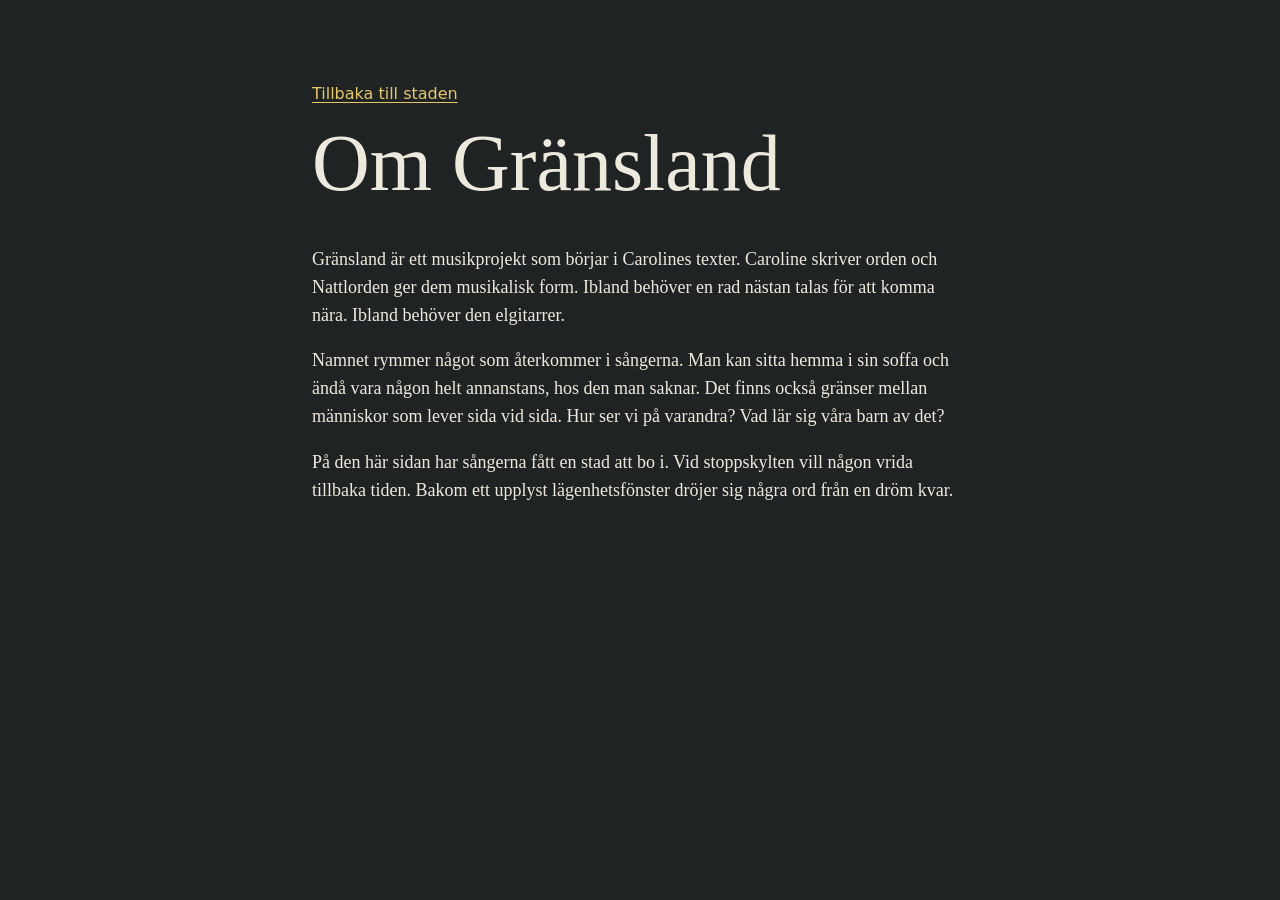
==== om/index.html @ 7bbf751e "Presentera musikprojektet på Om Gränsland" ====
<!doctype html>
<html lang="sv">
<head>
  <meta charset="utf-8">
  <meta name="viewport" content="width=device-width, initial-scale=1">
  <title>Om Gränsland</title>
  <link rel="stylesheet" href="../saknad.css">
</head>
<body>
  <main>
    <nav><a href="../">Tillbaka till staden</a></nav>
    <h1>Om Gränsland</h1>
    <p>Gränsland är ett musikprojekt som börjar i Carolines texter. Caroline skriver orden och Nattlorden ger dem musikalisk form. Ibland behöver en rad nästan talas för att komma nära. Ibland behöver den elgitarrer.</p>
    <p>Namnet rymmer något som återkommer i sångerna. Man kan sitta hemma i sin soffa och ändå vara någon helt annanstans, hos den man saknar. Det finns också gränser mellan människor som lever sida vid sida. Hur ser vi på varandra? Vad lär sig våra barn av det?</p>
    <p>På den här sidan har sångerna fått en stad att bo i. Vid stoppskylten vill någon vrida tillbaka tiden. Bakom ett upplyst lägenhetsfönster dröjer sig några ord från en dröm kvar.</p>
  </main>
</body>
</html>
---- saknad.css ----
html { color-scheme: dark; background: #202323; color: #eee9dd; }
body { margin: 0; font: 1.125rem/1.55 Georgia,serif; }
main { max-width: 41rem; margin: clamp(2rem,9vh,6rem) auto; padding: 0 1.5rem 3rem; }
a { color: #e6c76c; text-underline-offset: .2em; }
h1 { font-size: clamp(2.8rem,8vw,5rem); font-weight: normal; line-height: 1.06; margin: .18em 0 .5em; }
.kind, nav { font: 1rem/1.6 system-ui,sans-serif; }
.kind { margin: 2.5rem 0 .35rem; color: #c8c5b9; }
ul { list-style: none; padding: 0; }
li { border-top: 1px solid #66685f; }
li a { display:block; padding: 1rem 0; font-size: 1.45rem; }
blockquote { margin: 2rem 0; font-style: italic; }
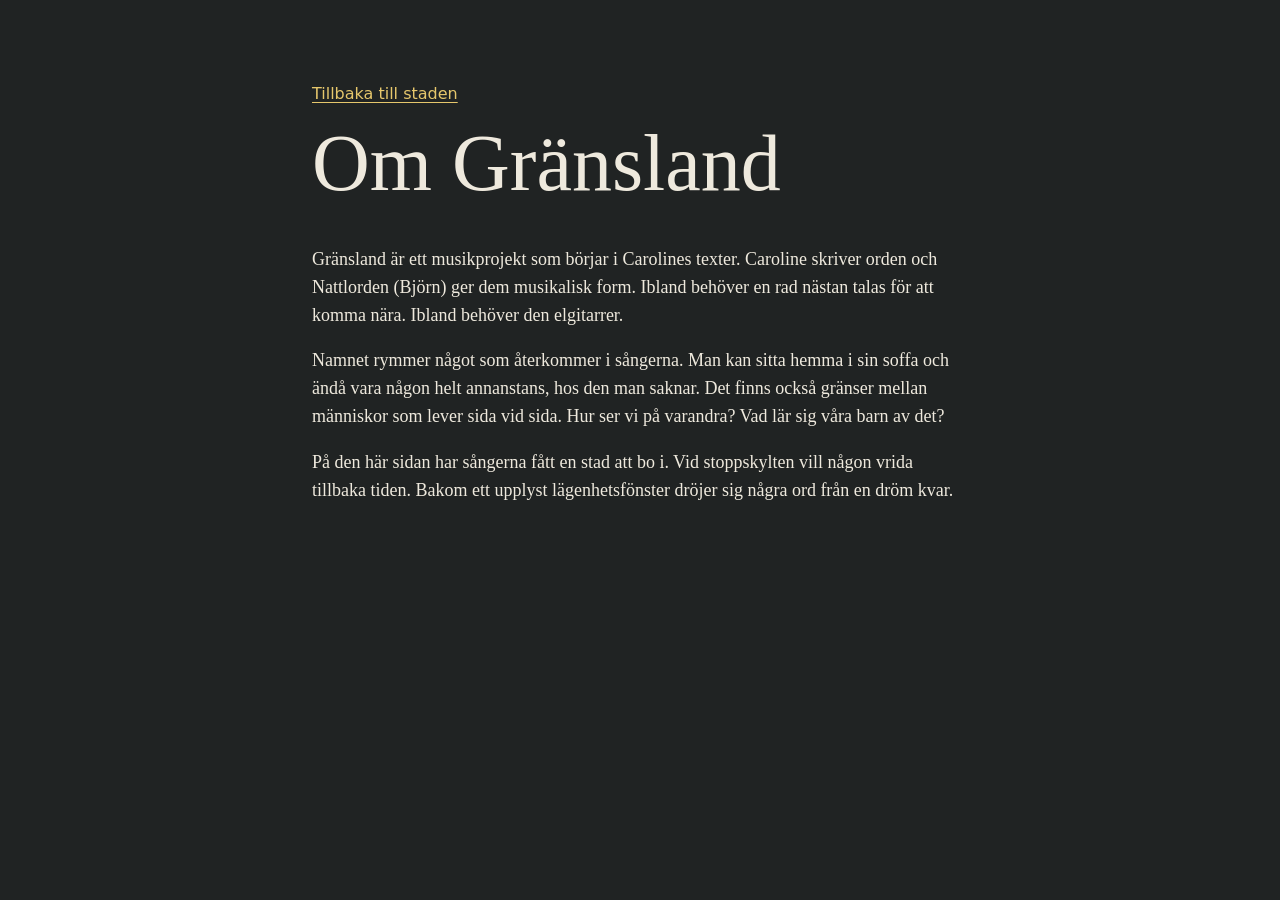
==== commit bdc3d5ff: "Update index.html" ====
--- a/om/index.html
+++ b/om/index.html
@@ -10,7 +10,7 @@
   <main>
     <nav><a href="../">Tillbaka till staden</a></nav>
     <h1>Om Gränsland</h1>
-    <p>Gränsland är ett musikprojekt som börjar i Carolines texter. Caroline skriver orden och Nattlorden ger dem musikalisk form. Ibland behöver en rad nästan talas för att komma nära. Ibland behöver den elgitarrer.</p>
+    <p>Gränsland är ett musikprojekt som börjar i Carolines texter. Caroline skriver orden och Nattlorden (Björn) ger dem musikalisk form. Ibland behöver en rad nästan talas för att komma nära. Ibland behöver den elgitarrer.</p>
     <p>Namnet rymmer något som återkommer i sångerna. Man kan sitta hemma i sin soffa och ändå vara någon helt annanstans, hos den man saknar. Det finns också gränser mellan människor som lever sida vid sida. Hur ser vi på varandra? Vad lär sig våra barn av det?</p>
     <p>På den här sidan har sångerna fått en stad att bo i. Vid stoppskylten vill någon vrida tillbaka tiden. Bakom ett upplyst lägenhetsfönster dröjer sig några ord från en dröm kvar.</p>
   </main>
